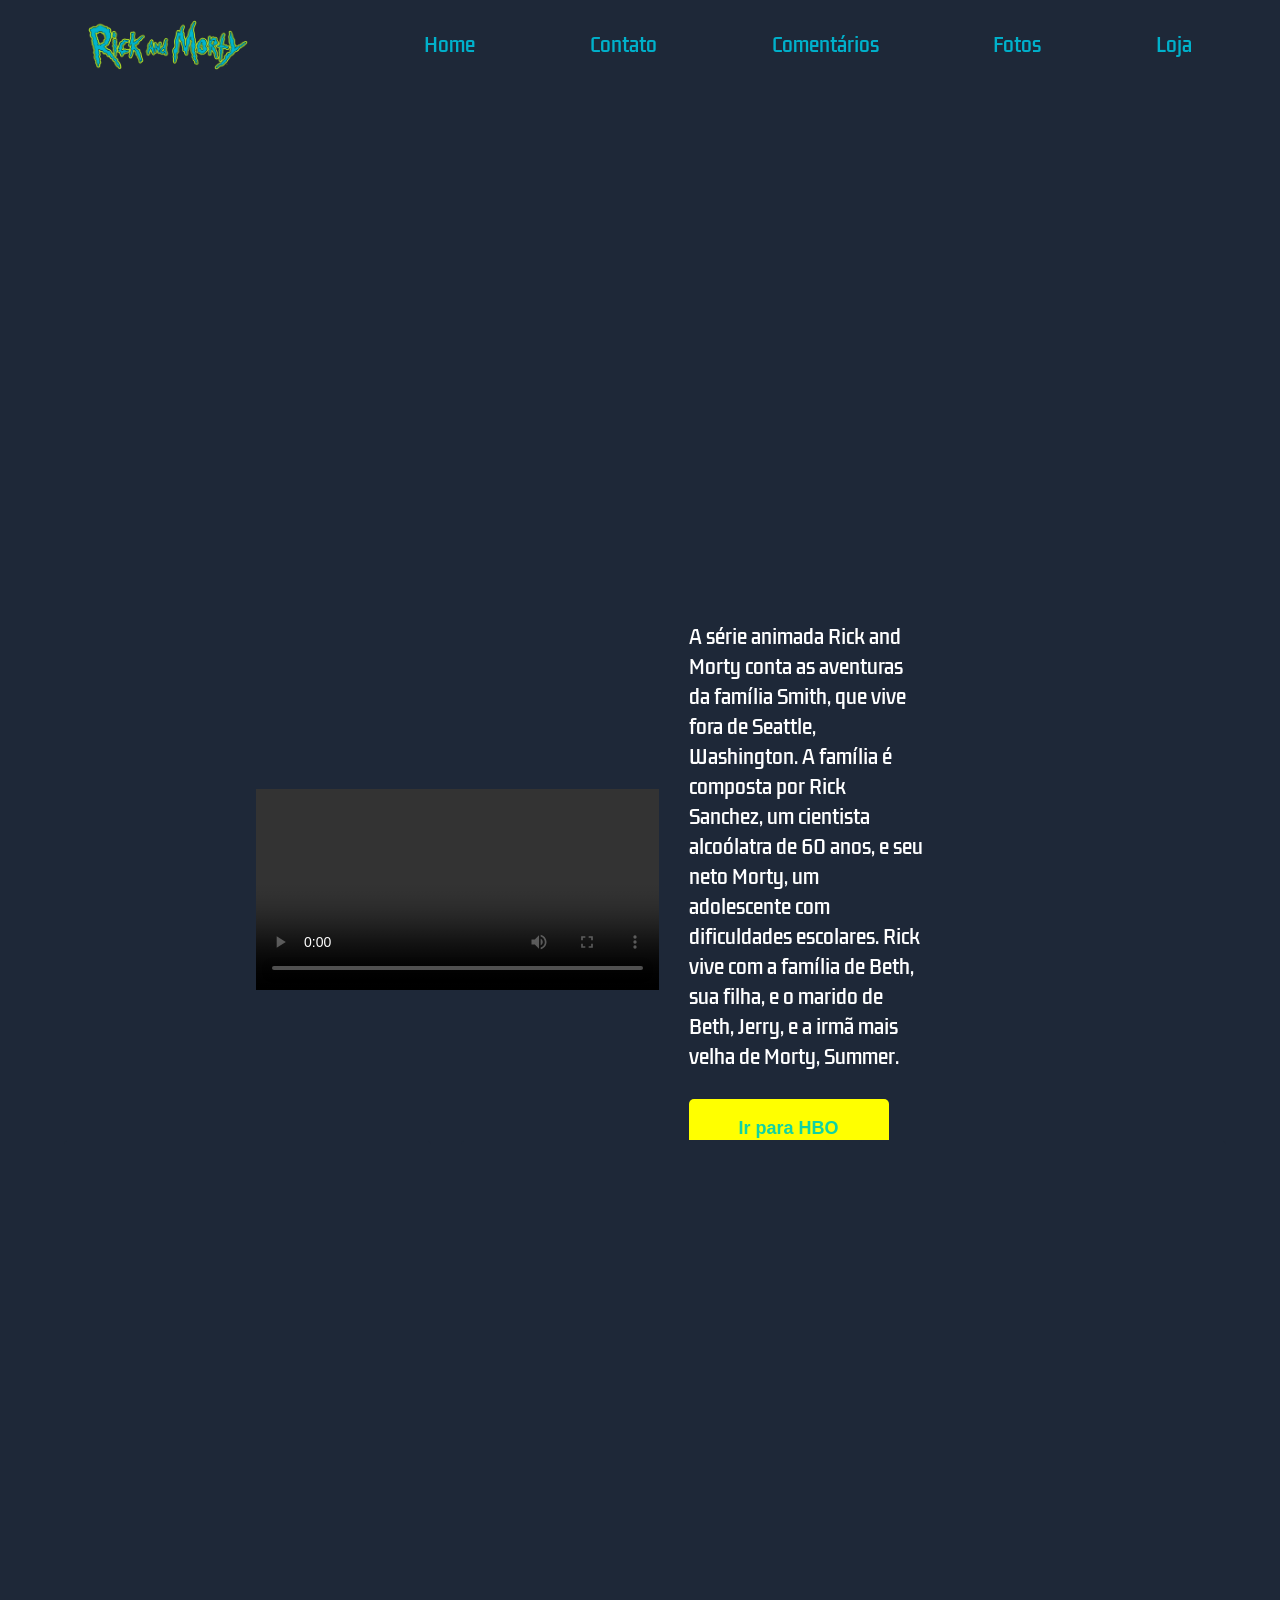
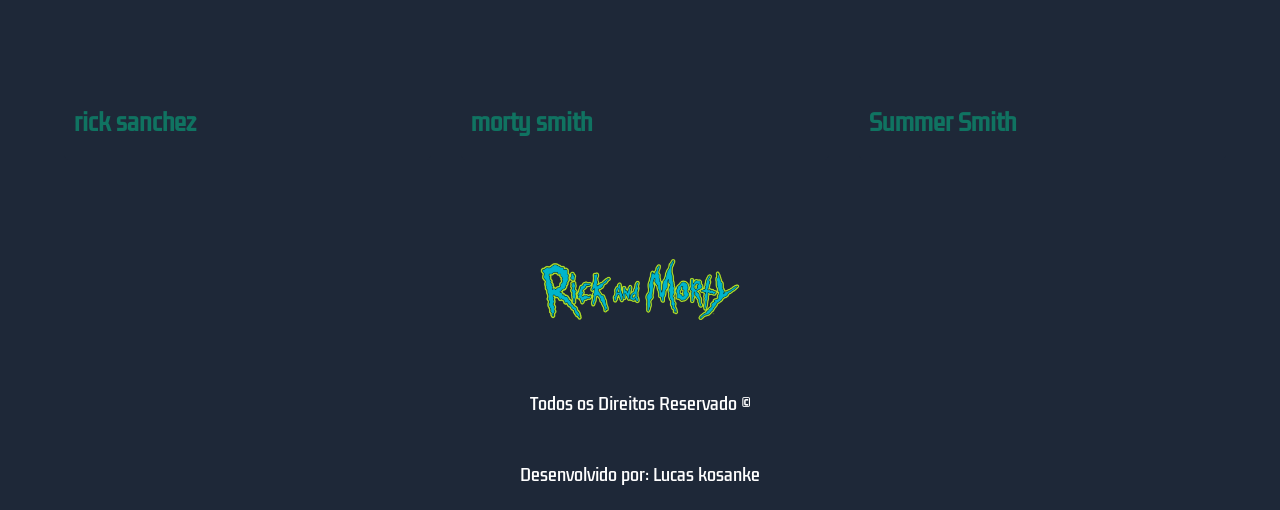
==== index.html @ 5196d1ff "Add files via upload" ====
<!DOCTYPE html>
<html lang="pt-br">
<head>
    <meta charset="UTF-8">
    <meta name="viewport" content="width=device-width, initial-scale=1.0">
    <title>Rinck & morty</title>
    <link rel="stylesheet" href="./styles.css"/> 
</head>
<body>
    <header>
        <img id="logo" src="./midias/Rick-And-Morty-Logo-700x394.png">
        <nav>
            <ul>
            <a href="./index.html">
                <li>Home</li>
            </a>

             <a href="./contato.html">
                <li>Contato</li>
            </a> 

            <a href="./Comentarios.html">
                <li>Comentários</li>
            </a>

            <a href="./fotos.html">
                <li>Fotos</li>
            </a>

        <a href="./loja.html">
                <li>Loja</li>
            </a>
        </ul>

        </nav>
    </header>

    <div id="banner"></div>
    <div id="trailercontainer">
        <div class="container">
            <video controls class="trailer">
                <source src="./midias/trailer.mp4" type="video/mp4" >
                Seu navegador não tem suporte para videos!
            </video>
            <div id="sinopse">
                <p class="descricao">A série animada Rick and Morty conta as aventuras da família Smith, que vive fora de Seattle, Washington. 
                    A família é composta por Rick Sanchez, um cientista alcoólatra de 60 anos, e seu neto Morty, um adolescente com dificuldades escolares. 
                    Rick vive com a família de Beth, sua filha, e o marido de Beth, Jerry, e a irmã mais velha de Morty, Summer.</p>
                <button class="button">Ir para HBO</button>
            </div>
        </div>
    </div>
 <div class="fotosdosatores">
    <div class="cardsfotos">
        <div class="card banner1">rick sanchez</div>
        <div class="card banner2" >morty smith</div>
        <div class="card banner3">Summer Smith</div>
    </div>
 </div>

 <footer>
    <img style="object-fit: contain;" id="logofooter" src="./midias/Rick-And-Morty-Logo-700x394.png">
    <span>Todos os Direitos Reservado ©</span>
    <span>Desenvolvido por: Lucas kosanke </span>
    <nav class="navmobile">
        <ul class="navmobile1">
        <a href="./index.html">
            <li>Home</li>
        </a>

         <a href="./contato.html">
            <li>Contato</li>
        </a> 

        <a href="./comentarios.html">
            <li>Comentários</li>
        </a>

        <a href="./fotos.html">
            <li>Fotos</li>
        </a>
        <a href="./loja.html">
                <li>Loja</li>
            </a>
    </ul>

    </nav>
 </footer>

</body>
</html>
---- styles.css ----
@import url('https://fonts.googleapis.com/css2?family=Kdam+Thmor+Pro&display=swap');
*{
    margin: 0;
    padding: 0;
    text-decoration: none;
    list-style: none;
    background-color:#1e2838;
}

header{
height: 90px;
display: flex;
justify-content: space-around;
align-items: center;
}

nav{
    width: 60%;
}

ul{
    display: flex;
    width: 100%;
    justify-content: space-between;
}

li{
    list-style: none;
    color: #00b1cb;
    cursor: pointer;
    font-size: 19px;
    transition: .5s;
    font-family:'Kdam Thmor Pro', sans-serif; 
}

li:hover{
    color: yellow;

}

#logo{
width: 160px;
height: auto;
}

#banner{ 
    background-image: url('https://image.tmdb.org/t/p/original/tE7EDx5pVKdoupepz2CiFkJwWgz.jpg');
    background-position: 50% 50%;
    background-size: cover;
    width: 100%;
    height: 600px;
}

#trailercontainer{
    width: 100%;
    height: 400px;
    display: flex;
    justify-content: center;
}

.container{
    width: 60%;
    display: flex;
    align-items: center;
    justify-content: space-between;
}

.trailer{
    width: 60%;
}

#sinopse{
    width: 50%;
    display: flex;
    flex-direction: column;
    justify-content: space-between;
      margin-left: 30px;

}

.descricao{
    color: #fff;
    font-size: 19px;
    font-family: 'Kdam Thmor Pro', sans-serif;
    width: 70%;

}

.button{
    width: 200px;
    height: 60px;
    background-color: yellow ;
    color: #11d3a2;
    padding: 8px 10px;
    border-radius: 5px;
    cursor: pointer;
    transition: .8s;
    font-size: 18px;
    display: flex;
    justify-content: center;
    align-items: center;
    font-weight: bold;
    border: none;
    outline: none;
    margin-top: 27px;

}

.button:hover{
    background-color: #00b1cb;
    color:#fff
}

.fotosdosatores{
    width: 100%;
    display: flex;
    justify-content: center;
    margin-top: 50px;
}

.cardsfotos{
    width: 90%;
    display: grid;
    grid-template-columns: repeat(3,1fr);
    row-gap: 20px;
    column-gap: 40px;
}

.card{
    width: 100%;
    height: 600px;
    background-size: cover;
    background-position: 50% 50%;
    border-radius: 5px;
    cursor: pointer;
    transition: 1s;
    display: flex;
    flex-direction: column;
    justify-content: flex-end;
    padding: 0 0 20px 10px;
    color: 	#107361;
    font-weight: bold;
    font-size: 22px;
    font-family: 'Kdam Thmor Pro', sans-serif;
}
.card:hover{
    transform: scale(1.04);
}

.banner1{
    background-image: url('https://static.tvtropes.org/pmwiki/pub/images/abcb6534_7913_4eb1_a7a5_62b081ebc628.png');
   
}

.banner2{
    background-image: url('https://static.wikia.nocookie.net/rickandmorty/images/e/ee/Morty501.png/revision/latest?cb=20210827150137');
    
}

.banner3{
    background-image: url('https://static.wikia.nocookie.net/ultimatepopculture/images/e/ee/Rick_and_Morty_characters_-_Summer_Smith.jpg/revision/latest?cb=20210628141730');
}

footer{
    height: 300px;
    margin-top: 50px;
    display: flex;
    flex-direction: column;
    align-items: center;
    justify-content: space-around;

}

span{
    color: #fff;
    font-family: 'Kdam Thmor Pro', sans-serif;
}
#logofooter{
    width: 200px;
    height: auto;
    }

.navmobile{
    display: none;
}

.navmobile1{
    display: flex;
    flex-direction: column;
    align-items: center;
}

@media(max-width:768px) {
.navmobile{
    display: block;
}

nav{
    display: none;
}



#banner{
background-position: 90%;
}

#trailercontainer{
width: 100%;
height: 500px;
display: flex;

flex-direction: center;

}

.container{
    width: 95%;
    display: flex;
    flex-direction: column;

}

.trailer{
    width: 100%;
   
}

#sinopse{
    width: 95%;
    display: flex;
    flex-direction: column;
    justify-content: space-between;

}
.descricao{
    width: 100%;
    margin-top: 30px;
    

}

.button{
    width: 100%;
    margin-top: 30px;
    display:flex;
    
}

.cardsfotos{
    grid-template-columns: 1fr;
    margin-top: 150px;

}

#logo{
    width: 160px;
    height: auto;
    }
}
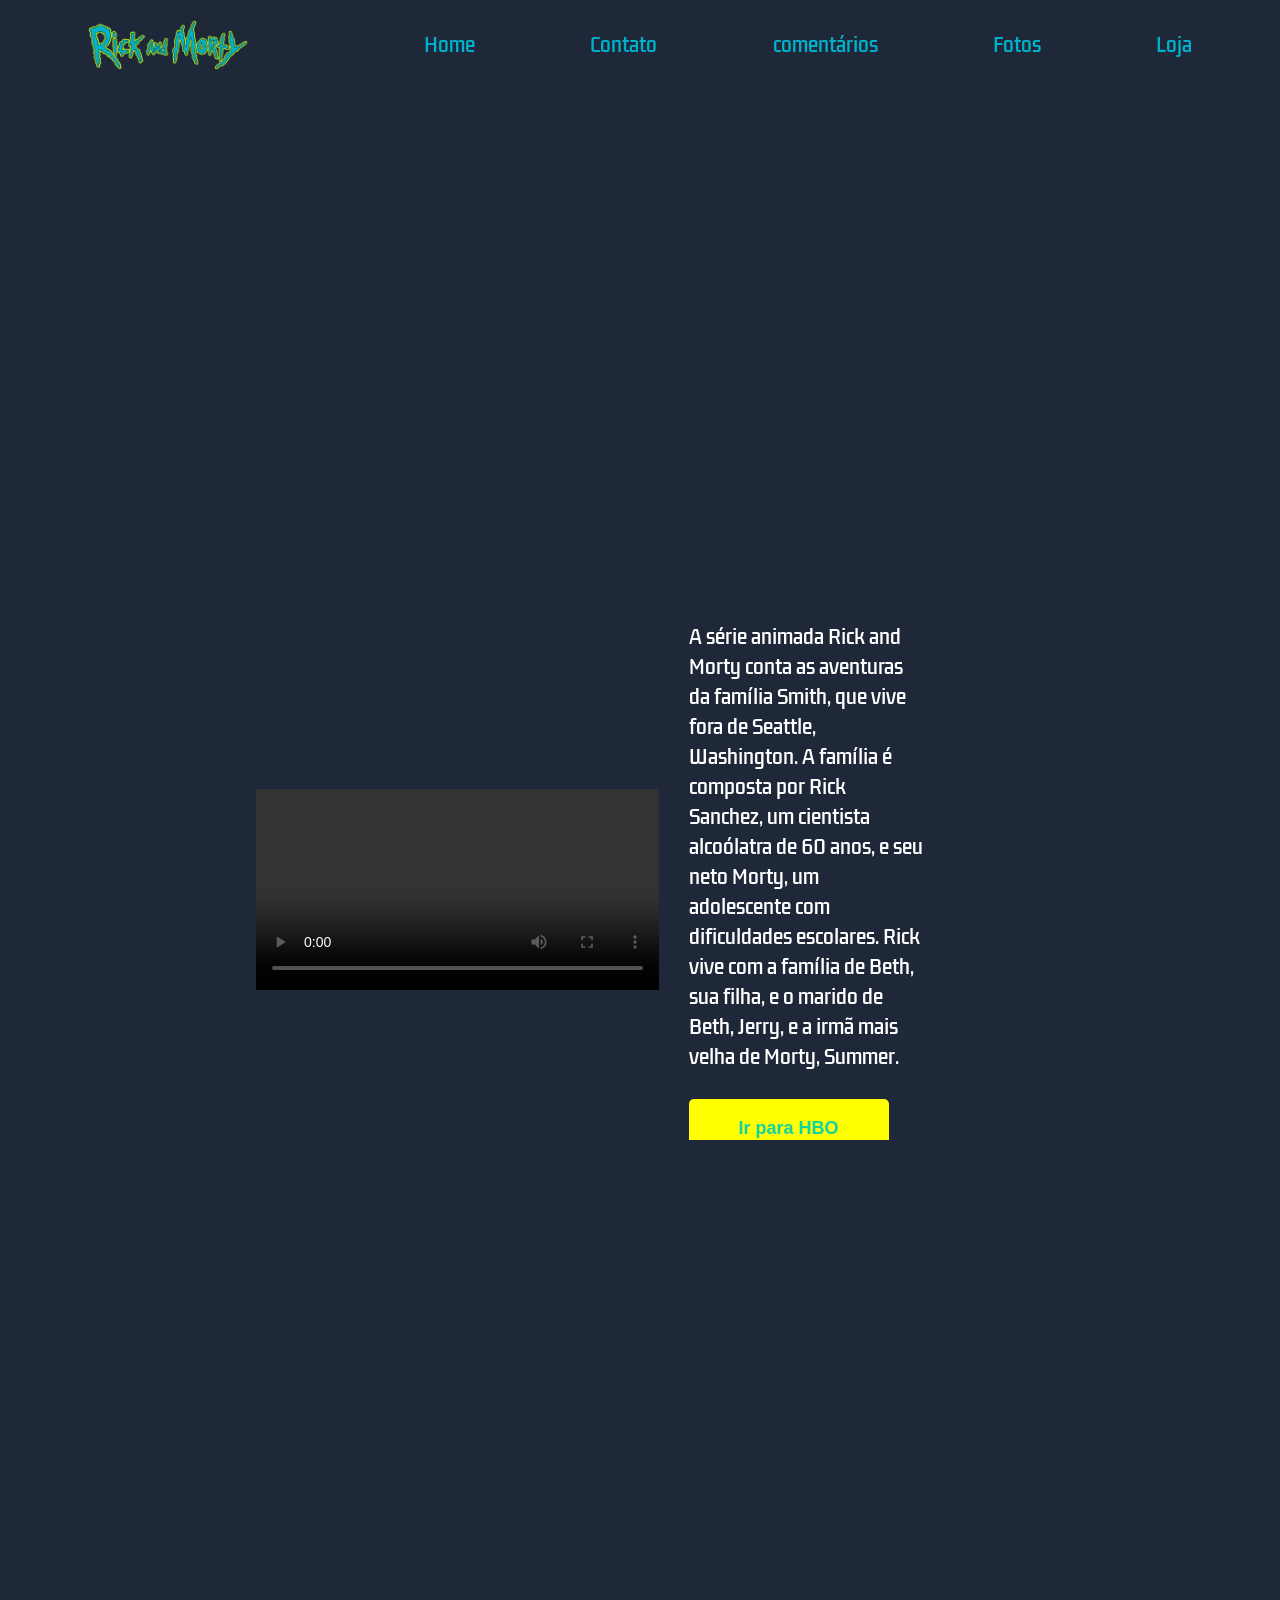
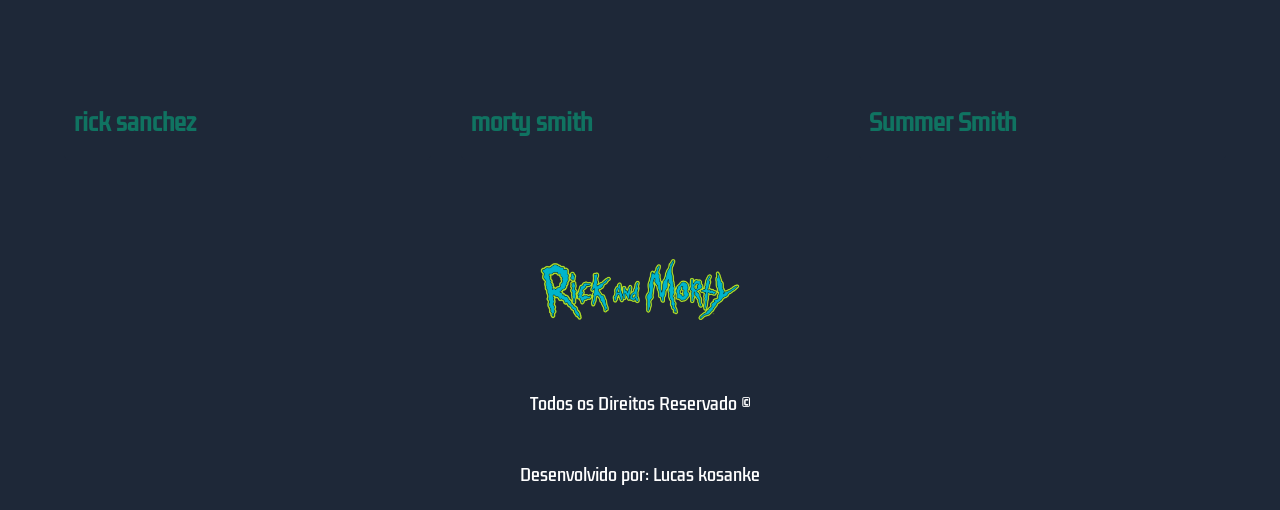
==== commit 8124558e: "Update index.html" ====
--- a/index.html
+++ b/index.html
@@ -20,7 +20,7 @@
             </a> 
 
             <a href="./Comentarios.html">
-                <li>Comentários</li>
+                <li>comentários</li>
             </a>
 
             <a href="./fotos.html">
@@ -88,4 +88,4 @@
  </footer>
 
 </body>
-</html>+</html>
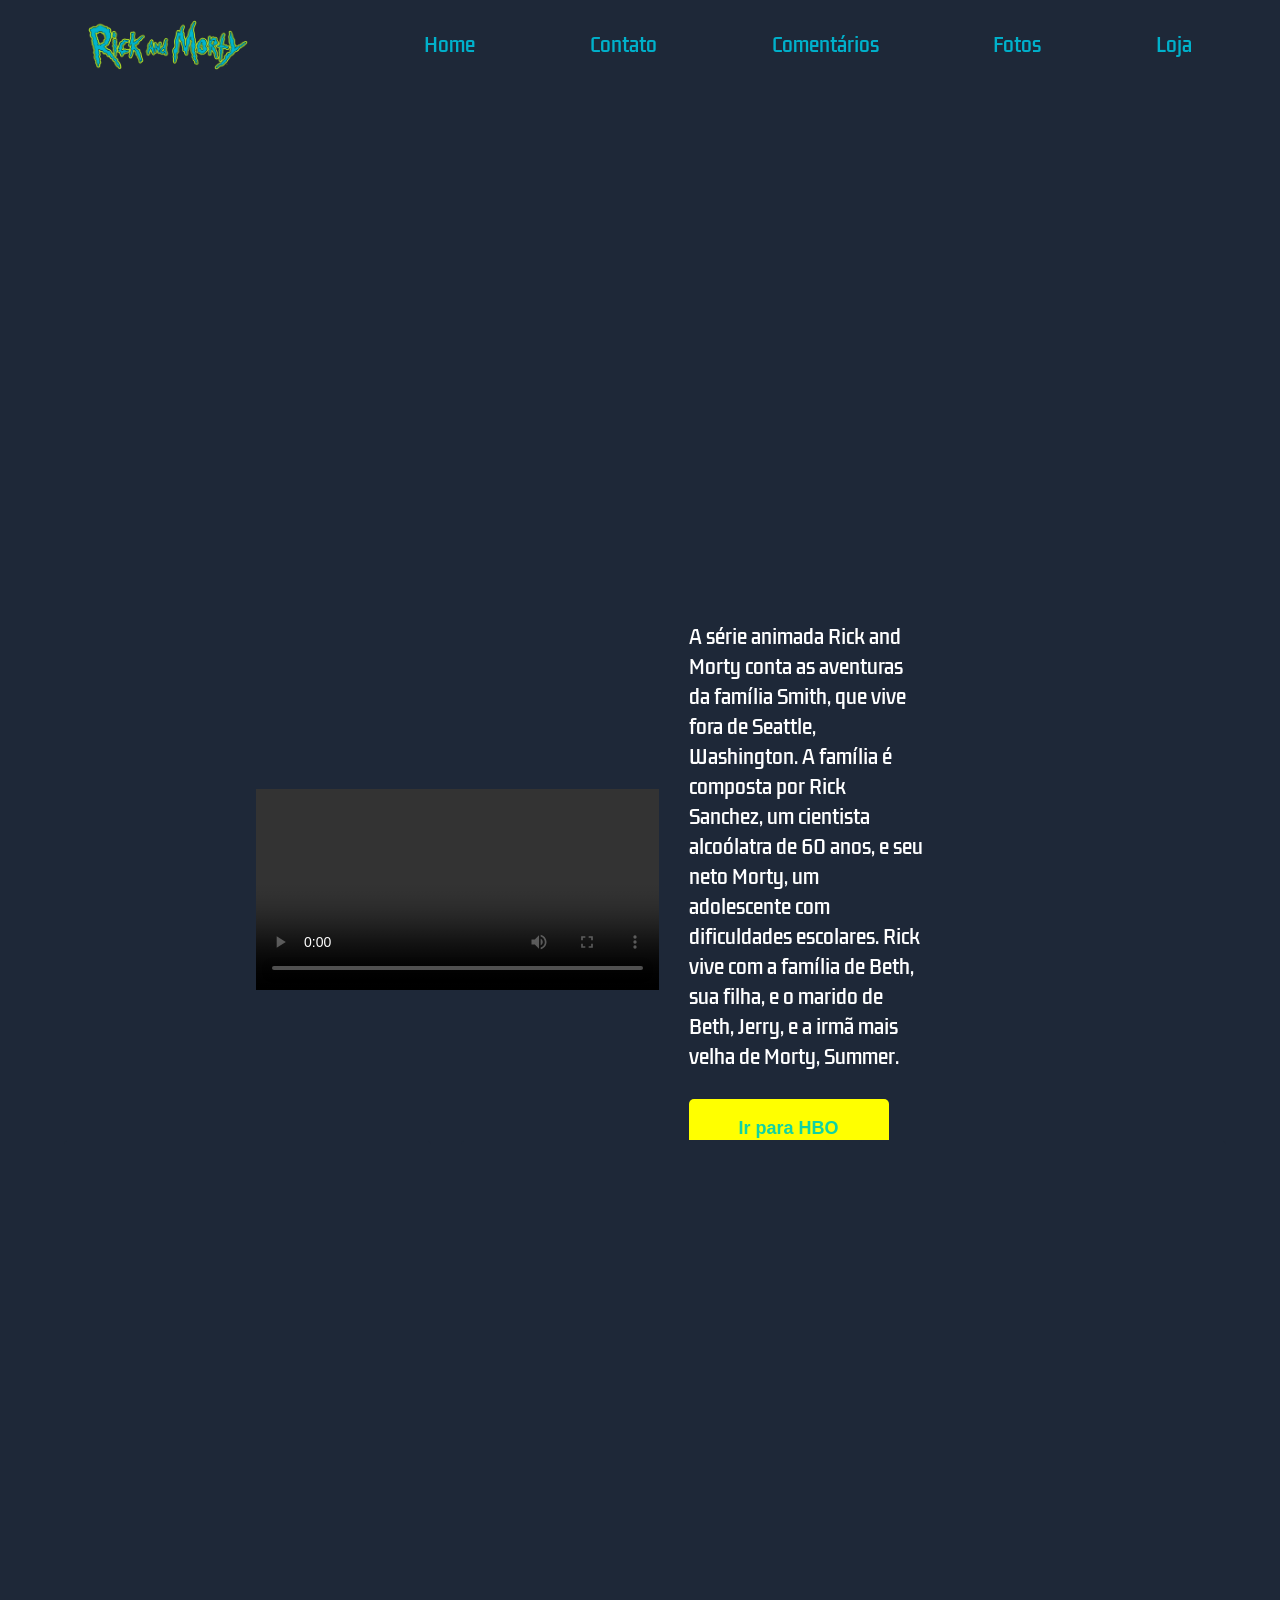
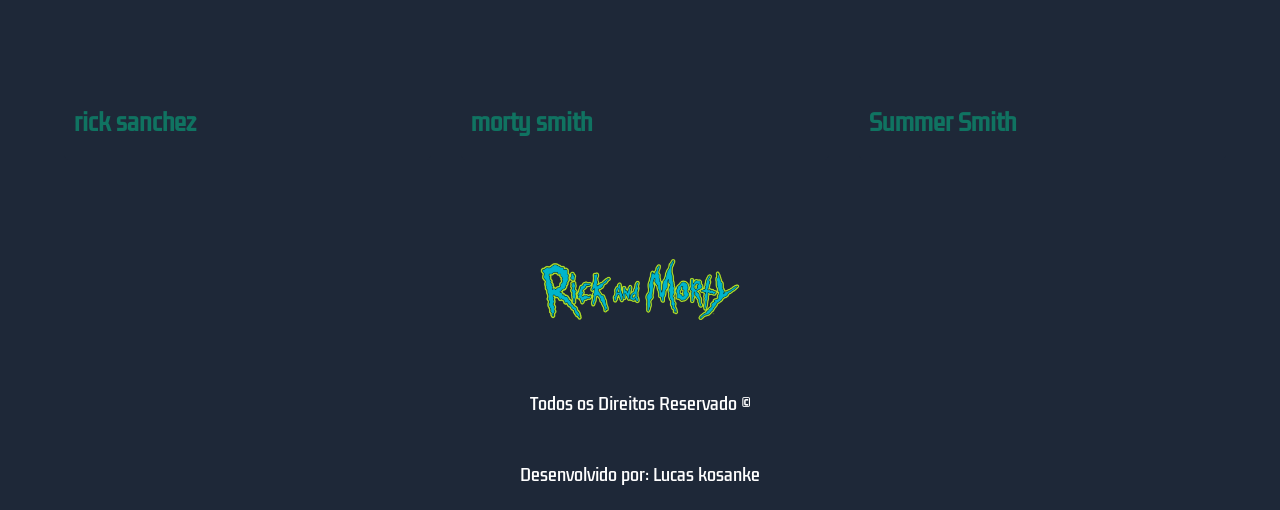
==== commit 5be64cc7: "Add files via upload" ====
--- a/index.html
+++ b/index.html
@@ -19,8 +19,8 @@
                 <li>Contato</li>
             </a> 
 
-            <a href="./Comentarios.html">
-                <li>comentários</li>
+            <a href="./comentarios.html">
+                <li>Comentários</li>
             </a>
 
             <a href="./fotos.html">
@@ -88,4 +88,4 @@
  </footer>
 
 </body>
-</html>
+</html>
